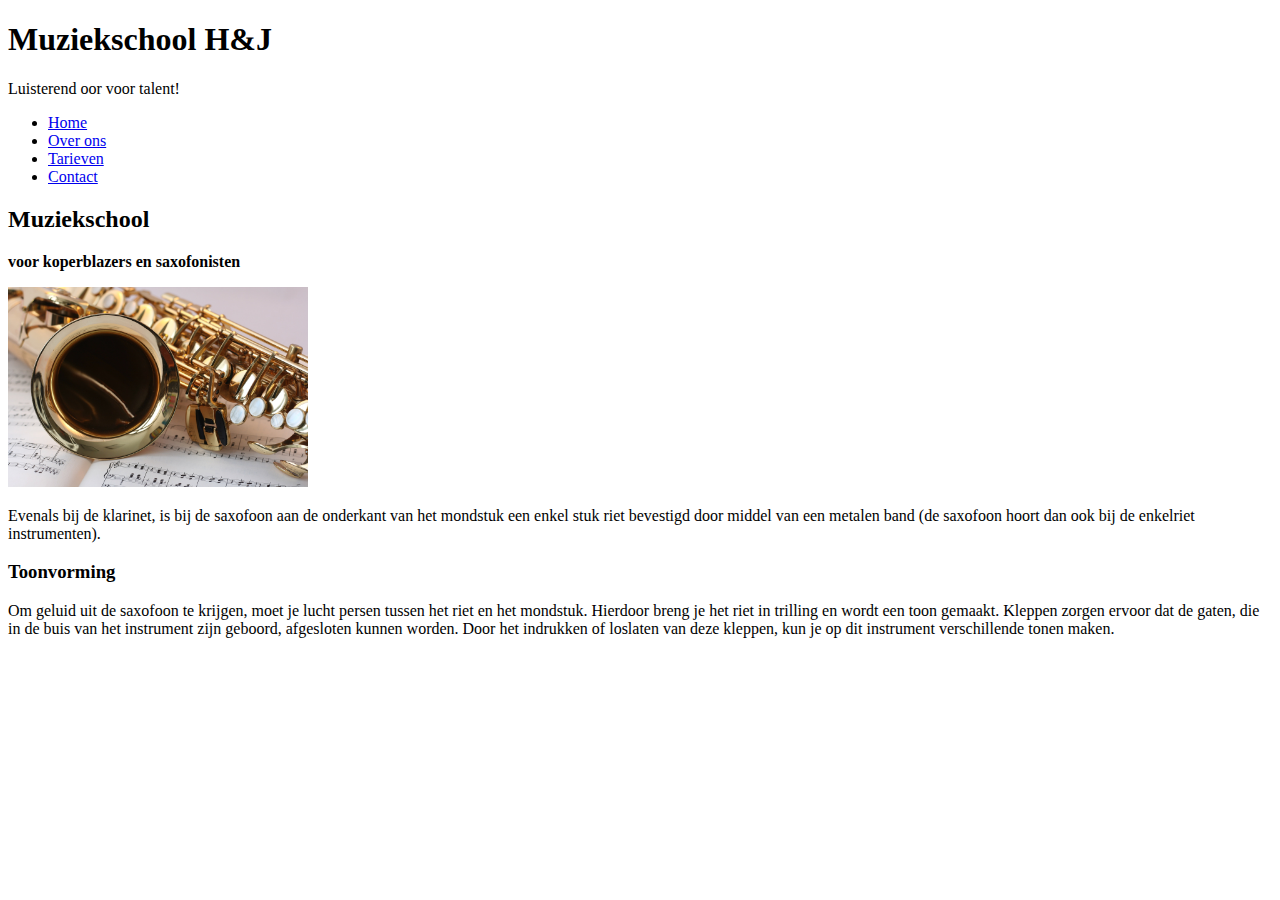
==== index.html @ de5913fe "I hate github" ====
<!DOCTYPE html>
<html lang="en">
<head>
    <meta charset="UTF-8">
    <meta http-equiv="X-UA-Compatible" content="IE=edge">
    <meta name="viewport" content="width=device-width, initial-scale=1.0">
    <link rel="stylesheet" type="text/css" href="styles.css" />
    <title>Document</title>
</head>
<body>
    <header>
        <h1>Muziekschool H&J</h1>
        <p>Luisterend oor voor talent!</p>
    </header>
    <nav>
        <ul>
            <li><a href="#">Home</a></li>
            <li><a href="overons.html">Over ons</a></li>
            <li><a href="tarieven.html">Tarieven</a></li>
            <li><a href="contact.html">Contact</a></li>
        </ul>
    </nav>
    <div class="container">
        <div class="left-container">
            <h2>Muziekschool</h2>
            <p><strong>voor koperblazers en saxofonisten</strong></p>
            <img src="images/saxo.jpg" alt="saxophone" width="300" height="200" class="pic" />
            <p>Evenals bij de klarinet, is bij de saxofoon aan de onderkant van het mondstuk een enkel
               stuk riet bevestigd door middel van een metalen band (de saxofoon hoort dan ook bij de enkelriet instrumenten). 
            </p>
            <h3>Toonvorming</h3>
            <p>Om geluid uit de saxofoon te krijgen, moet je lucht persen tussen het riet en het mondstuk.
               Hierdoor breng je het riet in trilling en wordt een toon gemaakt. Kleppen zorgen ervoor dat de gaten, die in de buis
               van het instrument zijn geboord, afgesloten kunnen worden. Door het indrukken of loslaten van deze kleppen, kun je 
               op dit instrument verschillende tonen maken. 
            </p>
        </div>
        <div class="right-container">

        </div>
    </div>
    <footer>

    </footer>
</body>
</html>
---- styles.css ----
@media only screen and (max-width: 768px){
    header {
        background-color: rgb(223, 117, 107);
        display: flex;
        flex-direction: column;
        justify-content: center;
        align-items: center;
        color: white;
        height: 20vh;
    }
    header h1 {
        margin-bottom: -1vh;
    }
    nav {
        background-color: rgb(178, 68, 58);
        margin-top: -1.8vh;
        padding-top: 1px;
        border-bottom: yellow solid 1px;
    }
    ul {
        list-style: none;
        text-align: center;
        position: relative;
        right: 5%;
    }
    a {
        color: white;
        text-decoration: none;
    }
    li {
        padding-bottom: .5rem;
    }
    .left-container {
        background-color: rgb(235, 188, 45);
        margin-top: -2.2vh;
    }
    .left-container * {
        padding: 0 10px;
    }
    .pic {
        width: 300px;
        margin: 0 auto;
    }
}
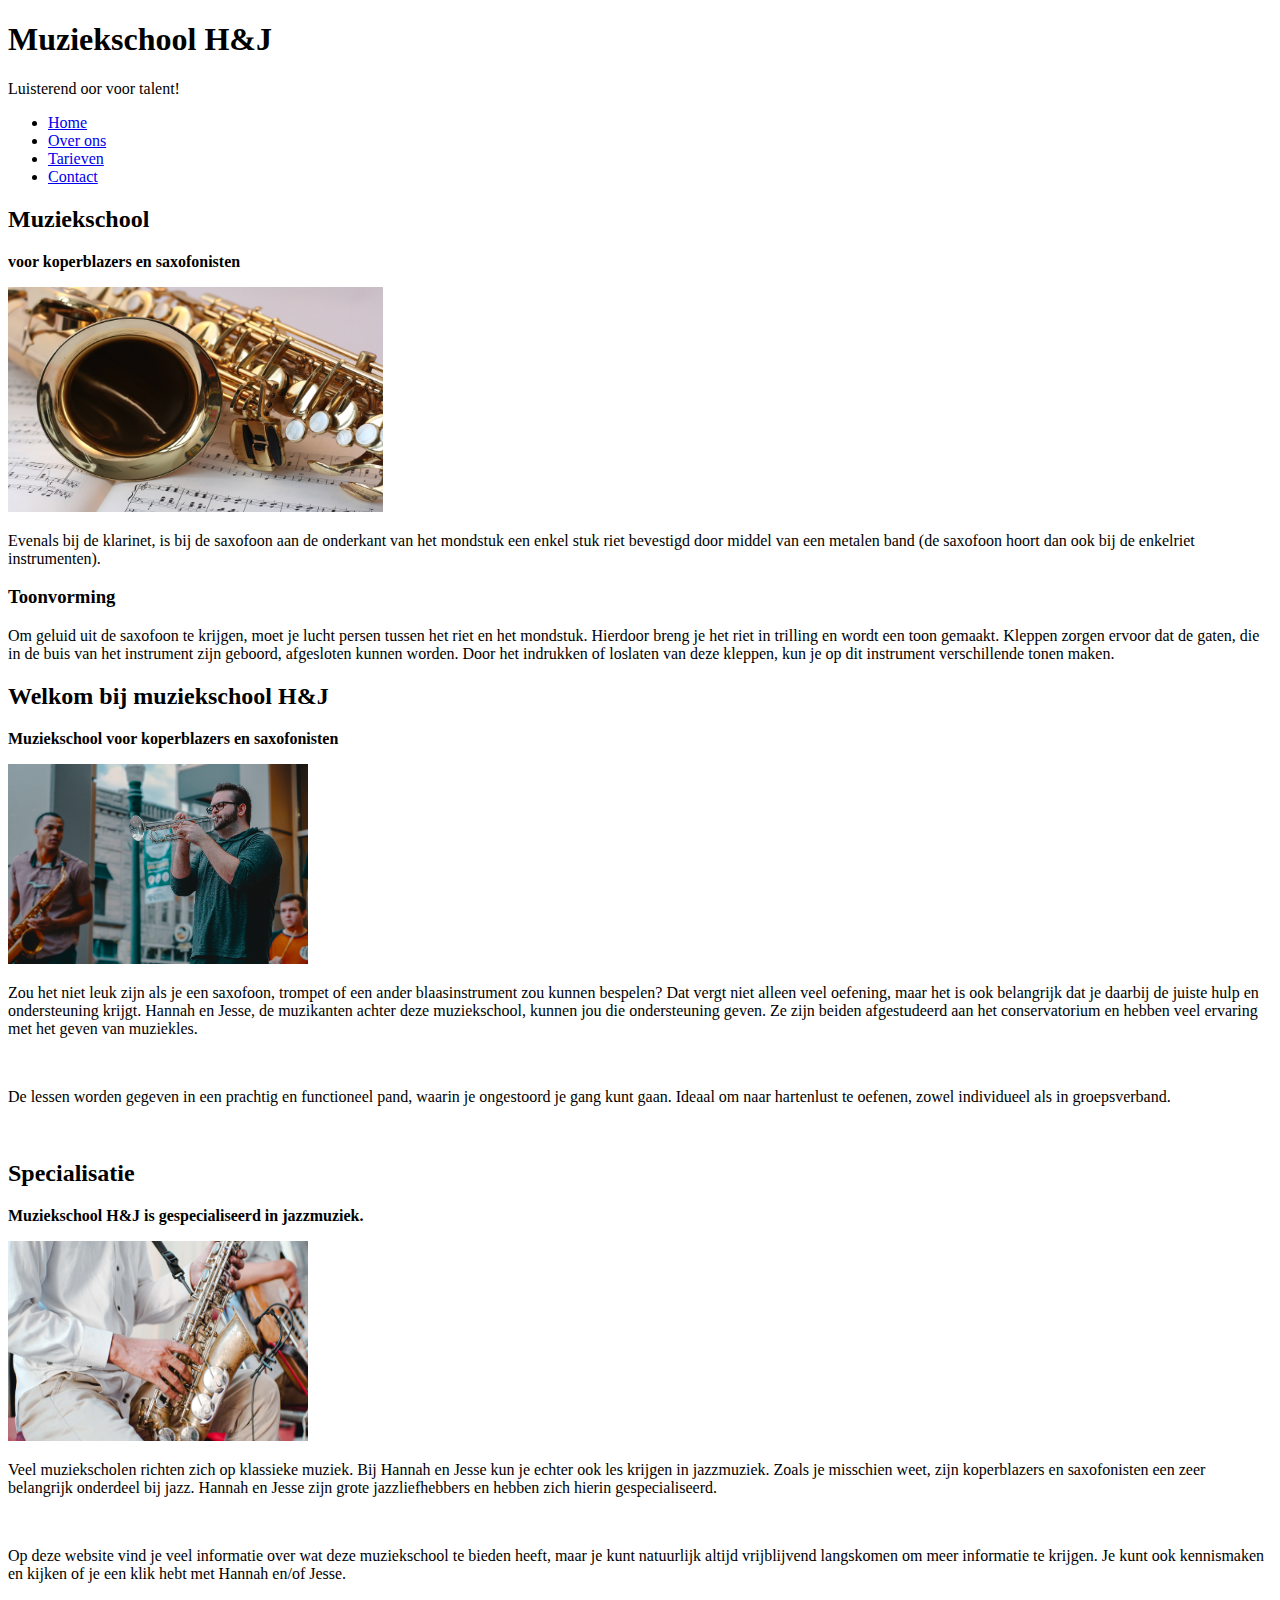
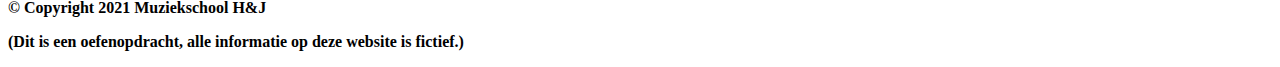
==== commit 9995f0cc: "mobile first" ====
--- a/index.html
+++ b/index.html
@@ -23,8 +23,8 @@
     <div class="container">
         <div class="left-container">
             <h2>Muziekschool</h2>
-            <p><strong>voor koperblazers en saxofonisten</strong></p>
-            <img src="images/saxo.jpg" alt="saxophone" width="300" height="200" class="pic" />
+            <p id="side"><strong>voor koperblazers en saxofonisten</strong></p>
+            <img src="images/saxo.jpg" alt="saxophone" width="375" height="225" class="pic" />
             <p>Evenals bij de klarinet, is bij de saxofoon aan de onderkant van het mondstuk een enkel
                stuk riet bevestigd door middel van een metalen band (de saxofoon hoort dan ook bij de enkelriet instrumenten). 
             </p>
@@ -36,11 +36,35 @@
             </p>
         </div>
         <div class="right-container">
-
+            <h2>Welkom bij muziekschool H&J</h2>
+            <p><strong>Muziekschool voor koperblazers en saxofonisten</strong></p>
+            <img src="images/saxo1.jpg" alt="saxophone player" width="300" height="200" class="pic1" />
+            <p>Zou het niet leuk zijn als je een saxofoon, trompet of een ander blaasinstrument zou kunnen bespelen?
+               Dat vergt niet alleen veel oefening, maar het is ook belangrijk dat je daarbij de juiste hulp en ondersteuning krijgt.
+               Hannah en Jesse, de muzikanten achter deze muziekschool, kunnen jou die ondersteuning geven. Ze zijn
+               beiden afgestudeerd aan het conservatorium en hebben veel ervaring met het geven van muziekles. 
+            </p>
+            <br>
+            <p>De lessen worden gegeven in een prachtig en functioneel pand, waarin je ongestoord je gang
+               kunt gaan. Ideaal om naar hartenlust te oefenen, zowel individueel als in groepsverband.
+            </p>
+            <br>
+            <h2>Specialisatie</h2>
+            <p><strong>Muziekschool H&J is gespecialiseerd in jazzmuziek.</strong></p>
+            <img src="images/saxo2.jpg" alt="saxophone" width="300" height="200" class="pic1" />
+            <p>Veel muziekscholen richten zich op klassieke muziek. Bij Hannah en Jesse kun je echter ook les krijgen
+               in jazzmuziek. Zoals je misschien weet, zijn koperblazers en saxofonisten een zeer belangrijk onderdeel
+               bij jazz. Hannah en Jesse zijn grote jazzliefhebbers en hebben zich hierin gespecialiseerd. 
+            </p>
+            <br>
+            <p>Op deze website vind je veel informatie over wat deze muziekschool te bieden heeft, maar je kunt natuurlijk
+               altijd vrijblijvend langskomen om meer informatie te krijgen. Je kunt ook kennismaken en kijken of je een klik hebt met Hannah en/of Jesse. 
+            </p>
         </div>
     </div>
     <footer>
-
+        <p><strong>&#169; Copyright 2021 Muziekschool H&J</strong></p>
+        <p><strong>(Dit is een oefenopdracht, alle informatie op deze website is fictief.)</strong></p>
     </footer>
 </body>
 </html>--- a/styles.css
+++ b/styles.css
@@ -31,14 +31,93 @@
         padding-bottom: .5rem;
     }
     .left-container {
-        background-color: rgb(235, 188, 45);
+        background-color: rgb(235, 184, 28);
         margin-top: -2.2vh;
+        padding-bottom: 1rem;
+        padding-top: 1px;
     }
     .left-container * {
         padding: 0 10px;
     }
     .pic {
-        width: 300px;
+        display: block;
+        width: 375px;
         margin: 0 auto;
     }
+    .pic1 {
+        width: 150px;
+        height: auto;
+    }
+    #side {
+        margin-left: -.5rem;
+    }
+    .right-container {
+        padding: 0 10px;
+    }
+    .right-container h2 {
+        color:rgb(178, 68, 58);
+    }
+    footer {
+        background-color:rgb(178, 68, 58);
+        text-align: center;
+    }
+    footer p:first-of-type {
+        padding-top: 1.5rem;
+        margin-bottom: 0;
+    }
+    footer p:last-of-type {
+        padding-bottom: 1rem;
+        margin-top: 0;
+    }
+    #hannah {
+        float: right;
+        width: 150px;
+        height: 200px;
+        margin-left: 25px;
+    }
+    #jesse {
+        float: left;
+        width: 150px;
+        height: 200px;
+        margin-right: 25px;
+    }
+    .jesse {
+        position: relative;
+        top: 10px;
+    }
+    .artikel {
+        margin-top: 35px;
+        padding-bottom: 10px;
+        border-bottom: 2px solid gray;
+    }
+    .tarief {
+        padding-bottom: 10px;
+        border-bottom: whitesmoke solid 2px;
+    }
+    #add-space {
+        margin-bottom: 75px;
+    }
+    input, select {
+        width: 100%;
+        background-color: white;
+        margin-bottom: .5rem;
+    }
+    input[type="submit"] {
+        width: 75px;
+        height: 35px;
+        background-color: rgb(178, 68, 58);
+        color: white;
+        font-weight: bold;
+        margin-top: 10px;
+    }
+    input[type="submit"]:hover {
+        opacity: .8;
+        transition: 500ms;
+    }
+    .contact {
+        display: flex;
+        flex-direction: column;
+        align-items: start;
+        padding-left: 25px;
+    }
 }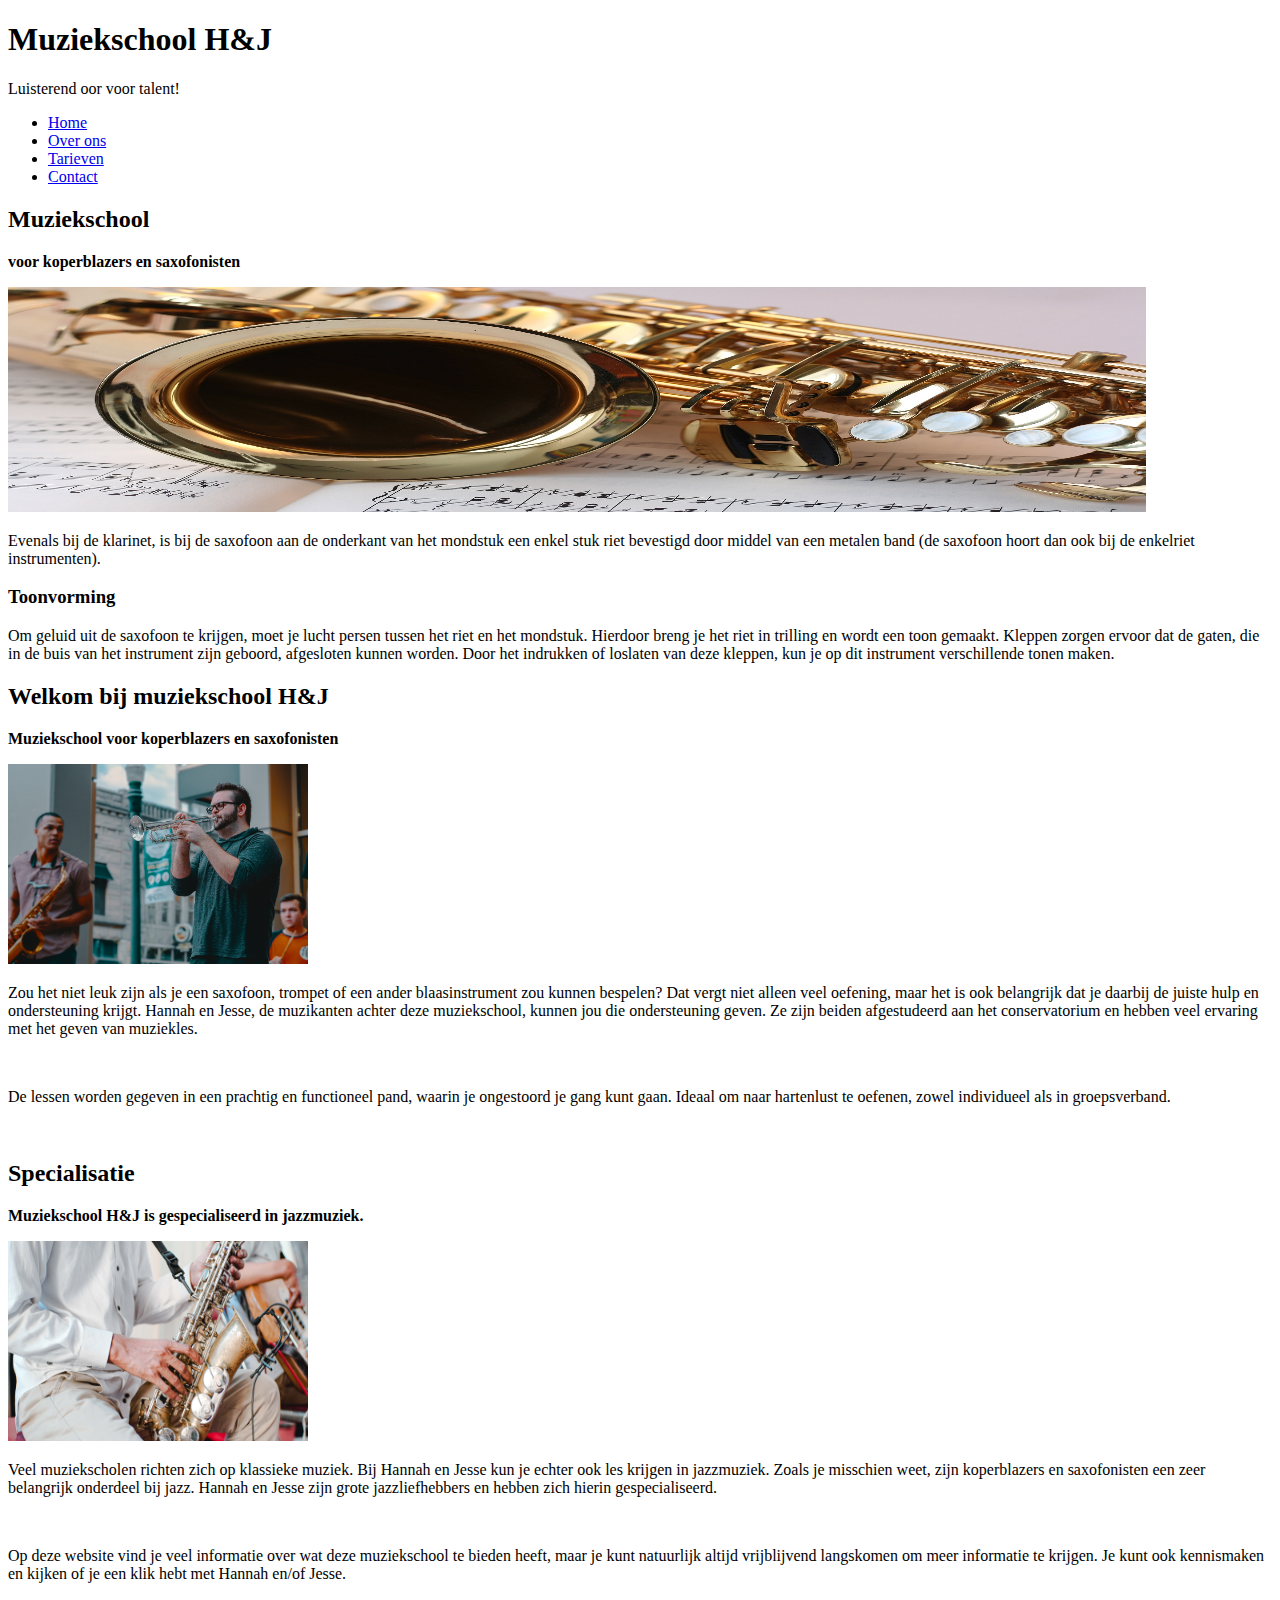
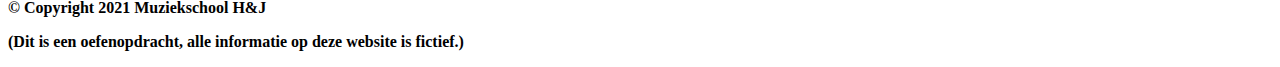
==== commit 72d199e2: "buggies" ====
--- a/index.html
+++ b/index.html
@@ -24,7 +24,7 @@
         <div class="left-container">
             <h2>Muziekschool</h2>
             <p id="side"><strong>voor koperblazers en saxofonisten</strong></p>
-            <img src="images/saxo.jpg" alt="saxophone" width="375" height="225" class="pic" />
+            <img src="images/saxo.jpg" alt="saxophone" width="90%" height="225" class="pic2" />
             <p>Evenals bij de klarinet, is bij de saxofoon aan de onderkant van het mondstuk een enkel
                stuk riet bevestigd door middel van een metalen band (de saxofoon hoort dan ook bij de enkelriet instrumenten). 
             </p>
--- a/styles.css
+++ b/styles.css
@@ -1,6 +1,6 @@
 @media only screen and (max-width: 768px){
     header {
-        background-color: rgb(223, 117, 107);
+        background-color: rgb(246, 90, 6);
         display: flex;
         flex-direction: column;
         justify-content: center;
@@ -12,8 +12,9 @@
         margin-bottom: -1vh;
     }
     nav {
-        background-color: rgb(178, 68, 58);
-        margin-top: -1.8vh;
+        background-color: rgb(185, 76, 16);
+        margin-top: -1.2vh;
+        margin-bottom: 1.2vh;
         padding-top: 1px;
         border-bottom: yellow solid 1px;
     }
@@ -48,6 +49,10 @@
         width: 150px;
         height: auto;
     }
+    .pic2 {
+        display: block;
+        margin: 0 auto;
+    }
     #side {
         margin-left: -.5rem;
     }
@@ -55,10 +60,10 @@
         padding: 0 10px;
     }
     .right-container h2 {
-        color:rgb(178, 68, 58);
+        color:rgb(185, 76, 16);
     }
     footer {
-        background-color:rgb(178, 68, 58);
+        background-color:rgb(185, 76, 16);
         text-align: center;
     }
     footer p:first-of-type {
@@ -105,7 +110,7 @@
     input[type="submit"] {
         width: 75px;
         height: 35px;
-        background-color: rgb(178, 68, 58);
+        background-color: rgb(185, 76, 16);
         color: white;
         font-weight: bold;
         margin-top: 10px;
@@ -120,4 +125,7 @@
         align-items: start;
         padding-left: 25px;
     }
+    #weird {
+        color: black;
+    }
 }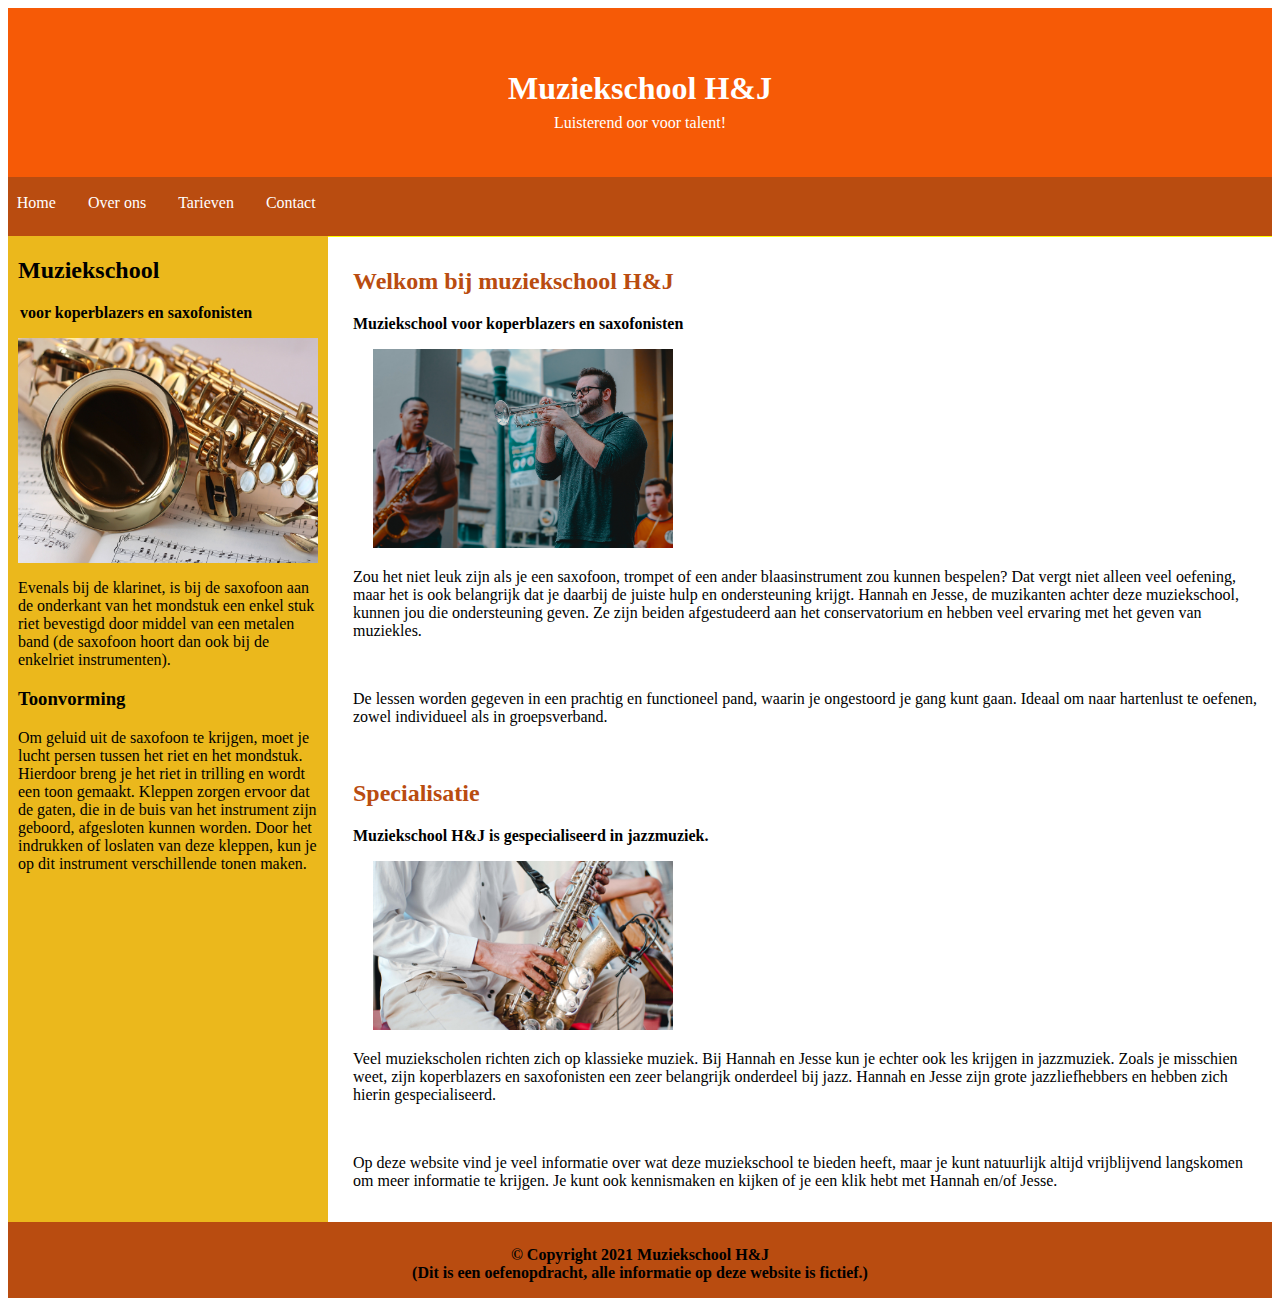
==== commit 1a8e314b: "first desktop commit" ====
--- a/index.html
+++ b/index.html
@@ -13,7 +13,7 @@
         <p>Luisterend oor voor talent!</p>
     </header>
     <nav>
-        <ul>
+        <ul class="navbar">
             <li><a href="#">Home</a></li>
             <li><a href="overons.html">Over ons</a></li>
             <li><a href="tarieven.html">Tarieven</a></li>
--- a/styles.css
+++ b/styles.css
@@ -1,131 +1,198 @@
-@media only screen and (max-width: 768px){
-    header {
-        background-color: rgb(246, 90, 6);
-        display: flex;
-        flex-direction: column;
-        justify-content: center;
-        align-items: center;
-        color: white;
-        height: 20vh;
+header {
+    background-color: rgb(246, 90, 6);
+    display: flex;
+    flex-direction: column;
+    justify-content: center;
+    align-items: center;
+    color: white;
+    height: 20vh;
+}
+header h1 {
+    margin-bottom: -1vh;
+}
+nav {
+    background-color: rgb(185, 76, 16);
+    margin-top: -1.2vh;
+    margin-bottom: 1.2vh;
+    padding-top: 1px;
+    border-bottom: yellow solid 1px;
+}
+ul {
+    list-style: none;
+    text-align: center;
+    position: relative;
+    right: 5%;
+}
+a {
+    color: white;
+    text-decoration: none;
+}
+li {
+    padding-bottom: .5rem;
+}
+.left-container {
+    background-color: rgb(235, 184, 28);
+    margin-top: -2.2vh;
+    padding-bottom: 1rem;
+    padding-top: 1px;
+}
+.left-container * {
+    padding: 0 10px;
+}
+.pic {
+    display: block;
+    width: 375px;
+    margin: 0 auto;
+}
+.pic1 {
+    width: 150px;
+    height: auto;
+}
+.pic2 {
+    display: block;
+    margin: 0 auto;
+}
+#side {
+    margin-left: -.5rem;
+}
+.right-container {
+    padding: 0 10px;
+}
+.right-container h2 {
+    color:rgb(185, 76, 16);
+}
+footer {
+    background-color:rgb(185, 76, 16);
+    text-align: center;
+}
+footer p:first-of-type {
+    padding-top: 1.5rem;
+    margin-bottom: 0;
+}
+footer p:last-of-type {
+    padding-bottom: 1rem;
+    margin-top: 0;
+}
+#hannah {
+    float: right;
+    width: 150px;
+    height: 200px;
+    margin-left: 25px;
+}
+#jesse {
+    float: left;
+    width: 150px;
+    height: 200px;
+    margin-right: 25px;
+}
+.jesse {
+    position: relative;
+    top: 10px;
+}
+.artikel {
+    margin-top: 35px;
+    padding-bottom: 10px;
+    border-bottom: 2px solid gray;
+}
+.tarief {
+    padding-bottom: 10px;
+    border-bottom: whitesmoke solid 2px;
+}
+#add-space {
+    margin-bottom: 75px;
+}
+input, select {
+    width: 100%;
+    background-color: white;
+    margin-bottom: .5rem;
+}
+input[type="submit"] {
+    width: 75px;
+    height: 35px;
+    background-color: rgb(185, 76, 16);
+    color: white;
+    font-weight: bold;
+    margin-top: 10px;
+}
+input[type="submit"]:hover {
+    opacity: .8;
+    transition: 500ms;
+}
+.contact {
+    display: flex;
+    flex-direction: column;
+    align-items: start;
+    padding-left: 25px;
+}
+.phone a, .phone a:link, .phone a:visited, .phone a:hover, .phone a:active, .phone a:focus {
+    /* link styles go here, e.g.: */  
+    text-decoration: none;
+    color: black;
+    position: relative;
+    right: 10px;
     }
-    header h1 {
-        margin-bottom: -1vh;
-    }
-    nav {
-        background-color: rgb(185, 76, 16);
-        margin-top: -1.2vh;
-        margin-bottom: 1.2vh;
-        padding-top: 1px;
-        border-bottom: yellow solid 1px;
+
+@media only screen and (min-width: 720px){
+    .container {
+        display: grid;
+        grid-template-columns: 1fr 3fr;
     }
     ul {
-        list-style: none;
-        text-align: center;
-        position: relative;
-        right: 5%;
+        display: flex;
+        margin-left: 6.5%;
     }
-    a {
-        color: white;
-        text-decoration: none;
+    .navbar {
+        margin-left: 2rem;
     }
-    li {
-        padding-bottom: .5rem;
+    .navbar li {
+        margin-right: 2rem;
     }
     .left-container {
-        background-color: rgb(235, 184, 28);
-        margin-top: -2.2vh;
-        padding-bottom: 1rem;
-        padding-top: 1px;
+        margin-top: -1.3vh;
+        margin-bottom: -1rem;
     }
-    .left-container * {
-        padding: 0 10px;
-    }
-    .pic {
-        display: block;
-        width: 375px;
-        margin: 0 auto;
+    .right-container {
+        padding-left: 25px;
     }
     .pic1 {
-        width: 150px;
+        width: 300px;
         height: auto;
+        margin-left: 20px;
+    }
+    #hannah, #jesse {
+        width: 225px;
+        height: 300px;
     }
     .pic2 {
+        height: 225px;
+        width: 300px;
+    }
+    #kid {
+        height: 325px;
+        width: 85%;
         display: block;
         margin: 0 auto;
     }
-    #side {
-        margin-left: -.5rem;
+    .contact {
+        padding-left: 0;
+    }
+}
+
+@media screen and (min-width: 1300px) {
+    .navbar {
+        margin-left: 4rem;
+    }
+    .pic2 {
+        width: 95%;
+        height: 275px;
     }
     .right-container {
-        padding: 0 10px;
+        margin-right: 30%;
     }
-    .right-container h2 {
-        color:rgb(185, 76, 16);
+    #kid {
+        height: 450px;
     }
-    footer {
-        background-color:rgb(185, 76, 16);
-        text-align: center;
-    }
-    footer p:first-of-type {
-        padding-top: 1.5rem;
-        margin-bottom: 0;
-    }
-    footer p:last-of-type {
-        padding-bottom: 1rem;
-        margin-top: 0;
-    }
-    #hannah {
-        float: right;
-        width: 150px;
-        height: 200px;
-        margin-left: 25px;
-    }
-    #jesse {
-        float: left;
-        width: 150px;
-        height: 200px;
-        margin-right: 25px;
-    }
-    .jesse {
-        position: relative;
-        top: 10px;
-    }
-    .artikel {
-        margin-top: 35px;
-        padding-bottom: 10px;
-        border-bottom: 2px solid gray;
-    }
-    .tarief {
-        padding-bottom: 10px;
-        border-bottom: whitesmoke solid 2px;
-    }
-    #add-space {
-        margin-bottom: 75px;
-    }
-    input, select {
+    textarea {
         width: 100%;
-        background-color: white;
-        margin-bottom: .5rem;
-    }
-    input[type="submit"] {
-        width: 75px;
-        height: 35px;
-        background-color: rgb(185, 76, 16);
-        color: white;
-        font-weight: bold;
-        margin-top: 10px;
-    }
-    input[type="submit"]:hover {
-        opacity: .8;
-        transition: 500ms;
-    }
-    .contact {
-        display: flex;
-        flex-direction: column;
-        align-items: start;
-        padding-left: 25px;
-    }
-    #weird {
-        color: black;
     }
 }